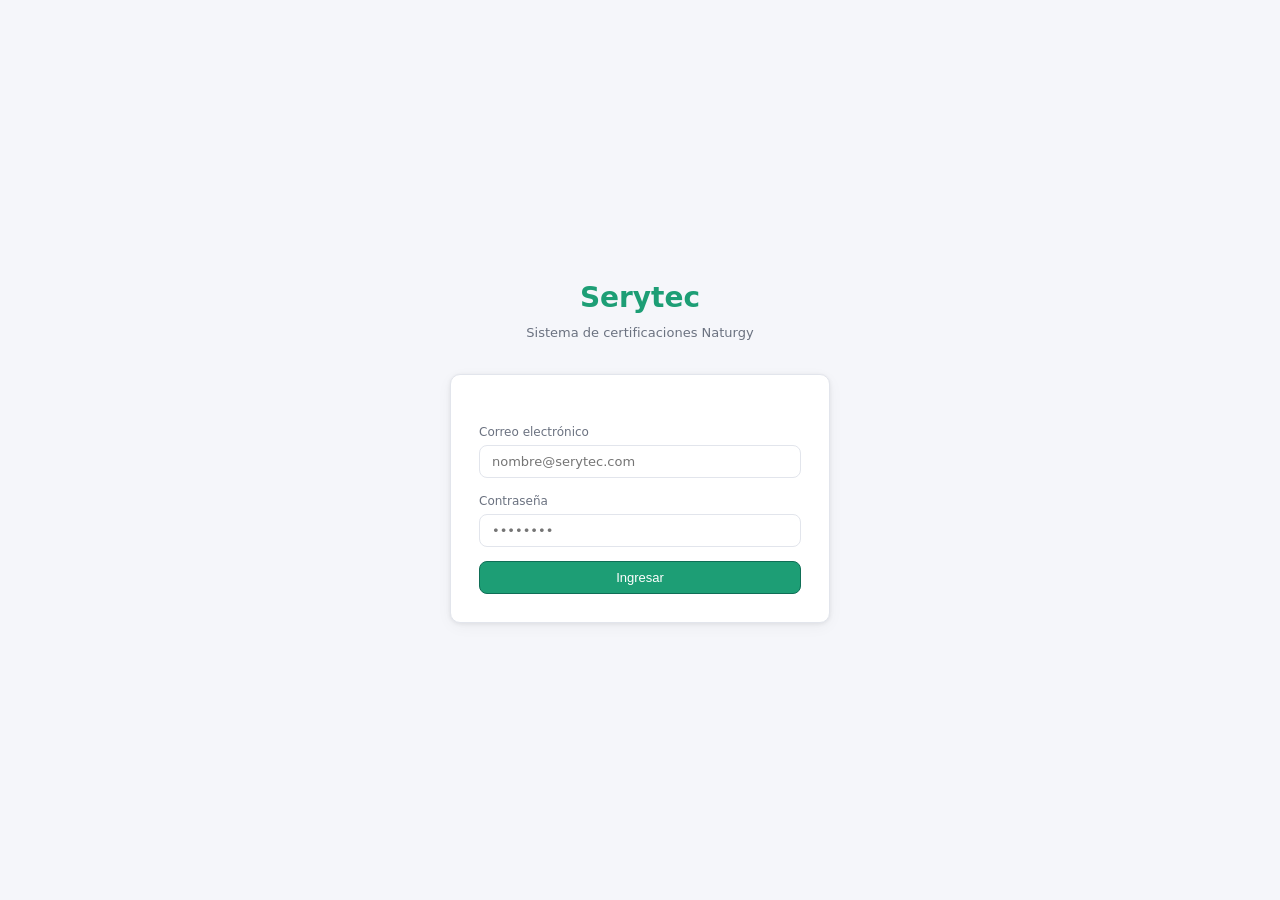
==== pages/admin.html @ fdceb890 "primer push, 1er prototipo de diseño para portal de certificaciones" ====
<!DOCTYPE html>
<html lang="es">
<head>
  <meta charset="UTF-8">
  <meta name="viewport" content="width=device-width, initial-scale=1.0">
  <title>Serytec — Administración</title>
  <link rel="stylesheet" href="../css/styles.css">
  <style>
    .modal-bg {
      display:none; position:fixed; inset:0;
      background:rgba(0,0,0,.4); z-index:200;
      align-items:center; justify-content:center;
    }
    .modal-bg.open { display:flex; }
    .modal {
      background:var(--blanco); border-radius:var(--radio);
      padding:1.5rem; width:100%; max-width:420px;
      box-shadow: 0 8px 32px rgba(0,0,0,.15);
    }
    .modal h2 { margin-bottom:1rem; }
    .modal-footer { display:flex; justify-content:flex-end; gap:8px; margin-top:1rem; }
  </style>
</head>
<body>
<div class="layout">
  <div id="sidebar-mount"></div>

  <main class="main-content">
    <div class="page-header">
      <div>
        <div class="page-title">Administración</div>
        <div class="page-sub">Usuarios, estadísticas y configuración del sistema</div>
      </div>
    </div>

    <!-- Estadísticas globales -->
    <div class="metrics-grid" id="metrics-admin" style="margin-bottom:1.5rem">
      <div class="metric"><div class="metric-label">Cargando...</div><div class="metric-val">—</div></div>
    </div>

    <!-- Tabla por contrato -->
    <div class="card" style="margin-bottom:1.5rem">
      <h2 style="margin-bottom:1rem">Total por contrato (histórico)</h2>
      <div class="tabla-wrap">
        <table>
          <thead><tr><th>Contrato</th><th>Líneas</th><th style="text-align:right">Monto total</th></tr></thead>
          <tbody id="body-contratos"></tbody>
        </table>
      </div>
    </div>

    <!-- Usuarios -->
    <div class="card">
      <div style="display:flex;justify-content:space-between;align-items:center;margin-bottom:1rem">
        <h2>Usuarios del sistema</h2>
        <button class="btn btn-primary btn-sm" onclick="abrirModalNuevo()">+ Nuevo usuario</button>
      </div>
      <div id="alerta-usuarios" style="margin-bottom:.5rem"></div>
      <div class="tabla-wrap">
        <table>
          <thead>
            <tr><th>Nombre</th><th>Email</th><th>Rol</th><th>Contratos</th><th>Estado</th><th></th></tr>
          </thead>
          <tbody id="body-usuarios">
            <tr><td colspan="6" style="text-align:center;color:var(--gris-texto)">Cargando...</td></tr>
          </tbody>
        </table>
      </div>
    </div>
  </main>
</div>

<!-- Modal nuevo / editar usuario -->
<div class="modal-bg" id="modal-bg">
  <div class="modal">
    <h2 id="modal-titulo">Nuevo usuario</h2>
    <input type="hidden" id="modal-id">

    <div class="form-group">
      <label>Nombre completo</label>
      <input type="text" id="m-nombre" placeholder="Juan Pérez">
    </div>
    <div class="form-group">
      <label>Email</label>
      <input type="email" id="m-email" placeholder="juan@serytec.com">
    </div>
    <div class="form-group">
      <label>Contraseña <span style="font-weight:400;color:var(--gris-texto)">(dejar vacío para no cambiar)</span></label>
      <input type="password" id="m-password" placeholder="••••••••">
    </div>
    <div class="form-group">
      <label>Rol</label>
      <select id="m-rol" onchange="toggleContratos()">
        <option value="jefe">Jefe de contrato</option>
        <option value="admin">Administrador</option>
      </select>
    </div>
    <div class="form-group" id="grupo-contratos">
      <label>Contratos asignados <span style="font-weight:400;color:var(--gris-texto)">(separados por coma, ej: K2,K6)</span></label>
      <input type="text" id="m-contratos" placeholder="K2,K6">
    </div>
    <div class="form-group">
      <label>Estado</label>
      <select id="m-activo">
        <option value="true">Activo</option>
        <option value="false">Inactivo</option>
      </select>
    </div>

    <div id="alerta-modal"></div>

    <div class="modal-footer">
      <button class="btn" onclick="cerrarModal()">Cancelar</button>
      <button class="btn btn-primary" id="btn-guardar" onclick="guardarUsuario()">Guardar</button>
    </div>
  </div>
</div>

<script src="../js/api.js"></script>
<script src="../js/sidebar.js"></script>
<script>
Auth.requireLogin();
Auth.requireAdmin();
renderSidebar("admin");

async function cargarDatos() {
  try {
    const [stats, usuarios] = await Promise.all([
      get("/admin/estadisticas"),
      get("/admin/usuarios"),
    ]);
    renderStats(stats);
    renderUsuarios(usuarios);
  } catch (err) {
    console.error(err);
  }
}

function renderStats(s) {
  document.getElementById("metrics-admin").innerHTML = `
    <div class="metric"><div class="metric-label">Total líneas en BD</div><div class="metric-val">${Number(s.total_filas).toLocaleString("es-AR")}</div></div>
    <div class="metric"><div class="metric-label">Monto total histórico</div><div class="metric-val verde">${formatMonto(s.total_monto)}</div></div>
    <div class="metric"><div class="metric-label">Contratos activos</div><div class="metric-val">${s.por_contrato.length}</div></div>
  `;
  document.getElementById("body-contratos").innerHTML = s.por_contrato.map(c => `
    <tr>
      <td><span class="badge badge-info">${c.codigo_k}</span></td>
      <td>${Number(c.lineas).toLocaleString("es-AR")}</td>
      <td style="text-align:right;font-weight:500">${formatMonto(c.monto)}</td>
    </tr>
  `).join("");
}

function renderUsuarios(lista) {
  document.getElementById("body-usuarios").innerHTML = lista.map(u => `
    <tr>
      <td>${u.nombre}</td>
      <td>${u.email}</td>
      <td><span class="badge ${u.rol === "admin" ? "badge-admin" : "badge-info"}">${u.rol}</span></td>
      <td>${u.contratos || "—"}</td>
      <td><span class="badge ${u.activo ? "badge-ok" : "badge-err"}">${u.activo ? "Activo" : "Inactivo"}</span></td>
      <td>
        <button class="btn btn-sm" onclick='abrirModalEditar(${JSON.stringify(u)})'>Editar</button>
      </td>
    </tr>
  `).join("");
}

function abrirModalNuevo() {
  document.getElementById("modal-titulo").textContent = "Nuevo usuario";
  document.getElementById("modal-id").value = "";
  document.getElementById("m-nombre").value = "";
  document.getElementById("m-email").value = "";
  document.getElementById("m-email").disabled = false;
  document.getElementById("m-password").value = "";
  document.getElementById("m-rol").value = "jefe";
  document.getElementById("m-contratos").value = "";
  document.getElementById("m-activo").value = "true";
  clearAlert(document.getElementById("alerta-modal"));
  toggleContratos();
  document.getElementById("modal-bg").classList.add("open");
}

function abrirModalEditar(u) {
  document.getElementById("modal-titulo").textContent = "Editar usuario";
  document.getElementById("modal-id").value = u.id;
  document.getElementById("m-nombre").value = u.nombre;
  document.getElementById("m-email").value = u.email;
  document.getElementById("m-email").disabled = true;
  document.getElementById("m-password").value = "";
  document.getElementById("m-rol").value = u.rol;
  document.getElementById("m-contratos").value = u.contratos || "";
  document.getElementById("m-activo").value = u.activo ? "true" : "false";
  clearAlert(document.getElementById("alerta-modal"));
  toggleContratos();
  document.getElementById("modal-bg").classList.add("open");
}

function cerrarModal() {
  document.getElementById("modal-bg").classList.remove("open");
}

function toggleContratos() {
  const esAdmin = document.getElementById("m-rol").value === "admin";
  document.getElementById("grupo-contratos").style.display = esAdmin ? "none" : "block";
}

async function guardarUsuario() {
  const id       = document.getElementById("modal-id").value;
  const nombre   = document.getElementById("m-nombre").value.trim();
  const email    = document.getElementById("m-email").value.trim();
  const password = document.getElementById("m-password").value;
  const rol      = document.getElementById("m-rol").value;
  const contratos= document.getElementById("m-contratos").value.trim() || null;
  const activo   = document.getElementById("m-activo").value === "true";
  const alertaM  = document.getElementById("alerta-modal");

  if (!nombre) { showAlert(alertaM, "El nombre es obligatorio"); return; }

  const btn = document.getElementById("btn-guardar");
  btn.disabled = true;

  try {
    if (id) {
      const body = { nombre, rol, contratos, activo };
      if (password) body.password = password;
      await patch(`/admin/usuarios/${id}`, body);
    } else {
      if (!email || !password) { showAlert(alertaM, "Email y contraseña son obligatorios"); btn.disabled = false; return; }
      await post("/admin/usuarios", { nombre, email, password, rol, contratos });
    }
    cerrarModal();
    showAlert(document.getElementById("alerta-usuarios"), "Usuario guardado correctamente", "ok");
    const lista = await get("/admin/usuarios");
    renderUsuarios(lista);
  } catch (err) {
    showAlert(alertaM, err.message);
  } finally {
    btn.disabled = false;
  }
}

// Cerrar modal al hacer clic fuera
document.getElementById("modal-bg").addEventListener("click", e => {
  if (e.target === document.getElementById("modal-bg")) cerrarModal();
});

cargarDatos();
</script>
</body>
</html>
---- css/styles.css ----
/* ================================================
   Serytec — Sistema de Certificaciones
   Estilos globales
================================================ */

:root {
  --verde:       #1D9E75;
  --verde-dark:  #0F6E56;
  --verde-light: #E8F7F2;
  --gris-bg:     #F5F6FA;
  --gris-borde:  #E2E5EC;
  --gris-texto:  #6B7280;
  --negro:       #1A1D23;
  --blanco:      #FFFFFF;
  --rojo:        #DC2626;
  --rojo-light:  #FEF2F2;
  --amarillo:    #D97706;
  --amarillo-light: #FFFBEB;
  --azul:        #2563EB;
  --azul-light:  #EFF6FF;
  --sombra:      0 1px 4px rgba(0,0,0,.08), 0 4px 16px rgba(0,0,0,.04);
  --radio:       10px;
  --font:        'Inter', system-ui, -apple-system, sans-serif;
}

* { box-sizing: border-box; margin: 0; padding: 0; }

body {
  font-family: var(--font);
  font-size: 14px;
  background: var(--gris-bg);
  color: var(--negro);
  line-height: 1.5;
}

a { color: var(--verde); text-decoration: none; }
a:hover { text-decoration: underline; }

/* ── Tipografía ── */
h1 { font-size: 22px; font-weight: 600; }
h2 { font-size: 17px; font-weight: 600; }
h3 { font-size: 14px; font-weight: 600; }

/* ── Botones ── */
.btn {
  display: inline-flex;
  align-items: center;
  gap: 6px;
  padding: 8px 16px;
  border-radius: 8px;
  font-size: 13px;
  font-weight: 500;
  cursor: pointer;
  border: 1px solid var(--gris-borde);
  background: var(--blanco);
  color: var(--negro);
  transition: background .15s, border-color .15s;
}
.btn:hover { background: var(--gris-bg); }

.btn-primary {
  background: var(--verde);
  color: var(--blanco);
  border-color: var(--verde-dark);
}
.btn-primary:hover { background: var(--verde-dark); }

.btn-danger {
  background: var(--blanco);
  color: var(--rojo);
  border-color: #FCA5A5;
}
.btn-danger:hover { background: var(--rojo-light); }

.btn-sm { padding: 5px 12px; font-size: 12px; }
.btn-full { width: 100%; justify-content: center; }
.btn:disabled { opacity: .5; cursor: not-allowed; }

/* ── Inputs ── */
input, select, textarea {
  width: 100%;
  padding: 8px 12px;
  border: 1px solid var(--gris-borde);
  border-radius: 8px;
  font-size: 13px;
  font-family: var(--font);
  background: var(--blanco);
  color: var(--negro);
  outline: none;
  transition: border-color .15s;
}
input:focus, select:focus, textarea:focus {
  border-color: var(--verde);
  box-shadow: 0 0 0 3px rgba(29,158,117,.1);
}
label {
  display: block;
  font-size: 12px;
  font-weight: 500;
  color: var(--gris-texto);
  margin-bottom: 4px;
}
.form-group { margin-bottom: 14px; }

/* ── Card ── */
.card {
  background: var(--blanco);
  border: 1px solid var(--gris-borde);
  border-radius: var(--radio);
  padding: 1.25rem;
  box-shadow: var(--sombra);
}

/* ── Badges ── */
.badge {
  display: inline-block;
  padding: 2px 8px;
  border-radius: 20px;
  font-size: 11px;
  font-weight: 500;
}
.badge-ok      { background: #D1FAE5; color: #065F46; }
.badge-warn    { background: var(--amarillo-light); color: var(--amarillo); }
.badge-err     { background: var(--rojo-light); color: var(--rojo); }
.badge-info    { background: var(--azul-light); color: var(--azul); }
.badge-admin   { background: #F3E8FF; color: #7C3AED; }

/* ── Tabla ── */
.tabla-wrap { overflow-x: auto; }
table { width: 100%; border-collapse: collapse; font-size: 13px; }
th {
  background: var(--gris-bg);
  color: var(--gris-texto);
  font-weight: 500;
  padding: 8px 12px;
  text-align: left;
  border-bottom: 1px solid var(--gris-borde);
  white-space: nowrap;
}
td {
  padding: 8px 12px;
  border-bottom: 1px solid var(--gris-borde);
  vertical-align: middle;
}
tr:last-child td { border-bottom: none; }
tr:hover td { background: var(--gris-bg); }
tr.fila-error td { background: var(--rojo-light); }
tr.fila-warn td { background: var(--amarillo-light); }

/* ── Métricas ── */
.metrics-grid {
  display: grid;
  grid-template-columns: repeat(auto-fit, minmax(160px, 1fr));
  gap: 12px;
  margin-bottom: 1.25rem;
}
.metric {
  background: var(--blanco);
  border: 1px solid var(--gris-borde);
  border-radius: var(--radio);
  padding: 1rem;
  box-shadow: var(--sombra);
}
.metric-label { font-size: 11px; color: var(--gris-texto); text-transform: uppercase; letter-spacing: .5px; margin-bottom: 6px; }
.metric-val   { font-size: 24px; font-weight: 600; }
.metric-val.verde  { color: var(--verde); }
.metric-val.rojo   { color: var(--rojo); }
.metric-val.amarillo { color: var(--amarillo); }

/* ── Step bar ── */
.step-bar {
  display: flex;
  border: 1px solid var(--gris-borde);
  border-radius: 8px;
  overflow: hidden;
  margin-bottom: 1.25rem;
}
.step {
  flex: 1;
  padding: 8px 10px;
  font-size: 12px;
  text-align: center;
  background: var(--gris-bg);
  color: var(--gris-texto);
  border-right: 1px solid var(--gris-borde);
}
.step:last-child { border-right: none; }
.step.active { background: var(--azul-light); color: var(--azul); font-weight: 500; }
.step.done   { background: var(--verde-light); color: var(--verde-dark); }

/* ── Drop zone ── */
.drop-zone {
  border: 2px dashed var(--gris-borde);
  border-radius: var(--radio);
  padding: 2.5rem 1rem;
  text-align: center;
  cursor: pointer;
  transition: border-color .2s, background .2s;
}
.drop-zone:hover, .drop-zone.drag-over {
  border-color: var(--verde);
  background: var(--verde-light);
}
.drop-icon { font-size: 32px; margin-bottom: 8px; }
.drop-title { font-size: 14px; font-weight: 500; margin-bottom: 4px; }
.drop-sub   { font-size: 12px; color: var(--gris-texto); }

/* ── Layout ── */
.layout { display: flex; min-height: 100vh; }

.sidebar {
  width: 220px;
  min-height: 100vh;
  background: var(--blanco);
  border-right: 1px solid var(--gris-borde);
  display: flex;
  flex-direction: column;
  position: fixed;
  top: 0; left: 0; bottom: 0;
  z-index: 100;
}
.sidebar-logo {
  padding: 1.25rem 1rem;
  font-size: 18px;
  font-weight: 700;
  color: var(--verde);
  border-bottom: 1px solid var(--gris-borde);
}
.sidebar-logo span { font-size: 11px; color: var(--gris-texto); font-weight: 400; display: block; }
.sidebar-nav { flex: 1; padding: .75rem 0; }
.nav-item {
  display: flex;
  align-items: center;
  gap: 10px;
  padding: .6rem 1rem;
  font-size: 13px;
  color: var(--gris-texto);
  cursor: pointer;
  border-left: 3px solid transparent;
  transition: background .15s, color .15s;
  text-decoration: none;
}
.nav-item:hover { background: var(--gris-bg); color: var(--negro); }
.nav-item.active { background: var(--verde-light); color: var(--verde-dark); border-left-color: var(--verde); font-weight: 500; }
.nav-item .icon { font-size: 16px; width: 20px; text-align: center; }
.sidebar-footer {
  padding: 1rem;
  border-top: 1px solid var(--gris-borde);
  font-size: 12px;
  color: var(--gris-texto);
}
.user-info { display: flex; align-items: center; gap: 8px; margin-bottom: 8px; }
.avatar {
  width: 32px; height: 32px;
  border-radius: 50%;
  background: var(--verde-light);
  color: var(--verde-dark);
  font-size: 12px; font-weight: 600;
  display: flex; align-items: center; justify-content: center;
}
.avatar.admin { background: #F3E8FF; color: #7C3AED; }

.main-content {
  margin-left: 220px;
  flex: 1;
  padding: 1.5rem;
  max-width: 1100px;
}

.page-header {
  display: flex;
  align-items: center;
  justify-content: space-between;
  margin-bottom: 1.5rem;
}
.page-title { font-size: 20px; font-weight: 600; }
.page-sub   { font-size: 13px; color: var(--gris-texto); margin-top: 2px; }

/* ── Alerts ── */
.alert {
  padding: .75rem 1rem;
  border-radius: 8px;
  font-size: 13px;
  margin-bottom: 1rem;
  display: flex;
  align-items: flex-start;
  gap: 8px;
}
.alert-err  { background: var(--rojo-light);     color: var(--rojo);     border: 1px solid #FCA5A5; }
.alert-ok   { background: var(--verde-light);    color: var(--verde-dark); border: 1px solid #6EE7B7; }
.alert-warn { background: var(--amarillo-light); color: var(--amarillo); border: 1px solid #FCD34D; }

/* ── Spinner ── */
.spinner {
  width: 20px; height: 20px;
  border: 2px solid var(--gris-borde);
  border-top-color: var(--verde);
  border-radius: 50%;
  animation: spin .7s linear infinite;
  display: inline-block;
}
@keyframes spin { to { transform: rotate(360deg); } }

/* ── Responsive ── */
@media (max-width: 768px) {
  .sidebar { display: none; }
  .main-content { margin-left: 0; padding: 1rem; }
  .metrics-grid { grid-template-columns: 1fr 1fr; }
}
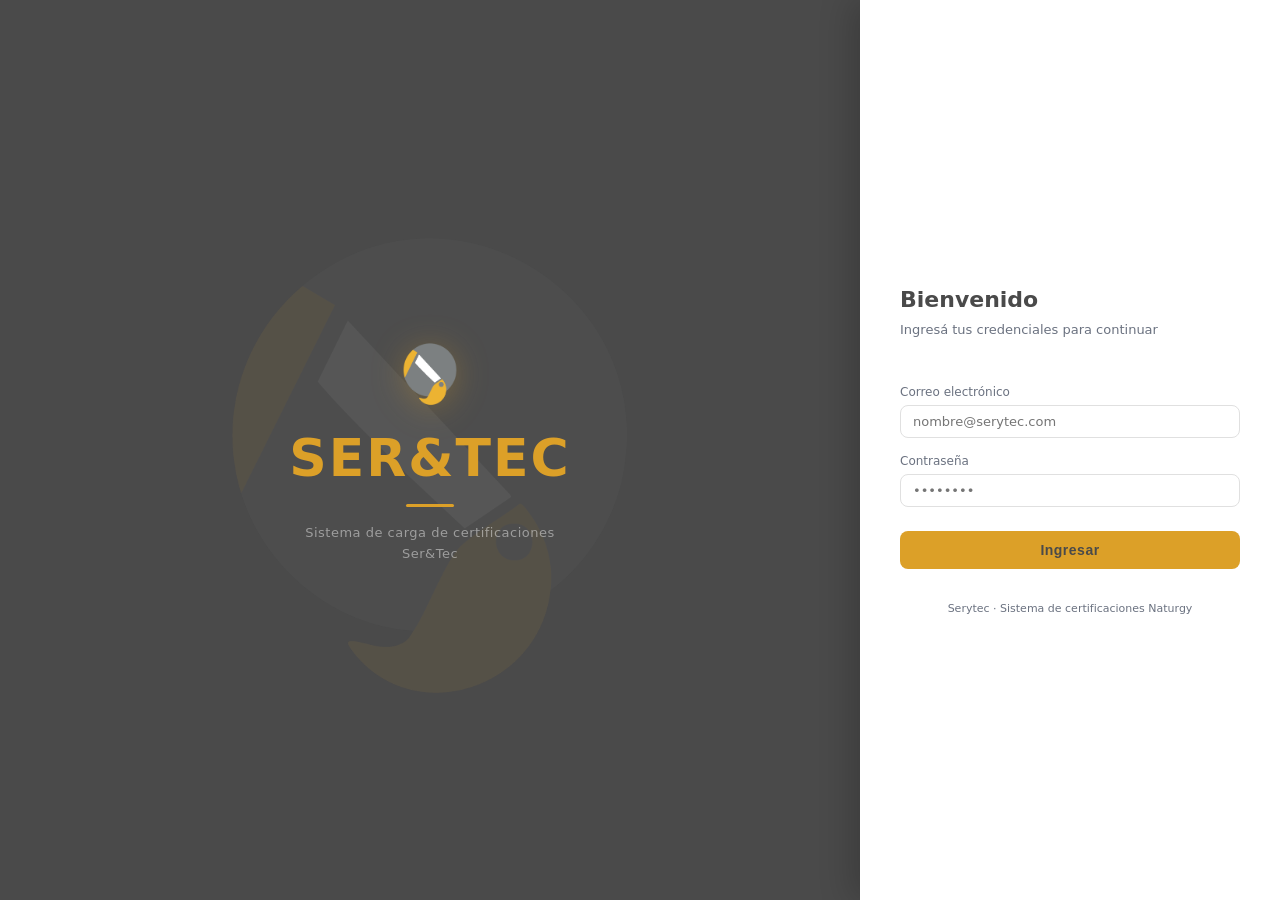
==== commit ac687583: "agrego opcion de crear el gerente" ====
--- a/pages/admin.html
+++ b/pages/admin.html
@@ -90,9 +90,10 @@
     </div>
     <div class="form-group">
       <label>Rol</label>
-      <select id="m-rol" onchange="toggleContratos()">
-        <option value="jefe">Jefe de contrato</option>
-        <option value="admin">Administrador</option>
+     <select id="m-rol" onchange="toggleContratos()">
+  <option value="jefe">Jefe de contrato</option>
+  <option value="gerente">Gerente</option>
+  <option value="admin">Administrador</option>
       </select>
     </div>
     <div class="form-group" id="grupo-contratos">
@@ -201,8 +202,9 @@
 }
 
 function toggleContratos() {
-  const esAdmin = document.getElementById("m-rol").value === "admin";
-  document.getElementById("grupo-contratos").style.display = esAdmin ? "none" : "block";
+  const rol = document.getElementById("m-rol").value;
+  document.getElementById("grupo-contratos").style.display = 
+    (rol === "admin" || rol === "gerente") ? "none" : "block";
 }
 
 async function guardarUsuario() {
--- a/css/styles.css
+++ b/css/styles.css
@@ -1,14 +1,20 @@
 /* ================================================
    Serytec — Sistema de Certificaciones
-   Estilos globales
+   Paleta basada en logo: gris #787878 + dorado #DCA028
 ================================================ */
 
 :root {
-  --verde:       #1D9E75;
-  --verde-dark:  #0F6E56;
-  --verde-light: #E8F7F2;
-  --gris-bg:     #F5F6FA;
-  --gris-borde:  #E2E5EC;
+  /* ── Colores principales del logo ── */
+  --primario:       #DCA028;   /* dorado */
+  --primario-dark:  #B8841F;   /* dorado oscuro */
+  --primario-light: #FDF3DC;   /* dorado muy claro */
+  --secundario:     #4A4A4A;   /* gris oscuro */
+  --secundario-med: #787878;   /* gris medio (del logo) */
+  --secundario-light:#F0F0F0;  /* gris claro */
+
+  /* ── Colores de sistema ── */
+  --gris-bg:     #F5F5F5;
+  --gris-borde:  #E0E0E0;
   --gris-texto:  #6B7280;
   --negro:       #1A1D23;
   --blanco:      #FFFFFF;
@@ -18,9 +24,15 @@
   --amarillo-light: #FFFBEB;
   --azul:        #2563EB;
   --azul-light:  #EFF6FF;
-  --sombra:      0 1px 4px rgba(0,0,0,.08), 0 4px 16px rgba(0,0,0,.04);
-  --radio:       10px;
-  --font:        'Inter', system-ui, -apple-system, sans-serif;
+
+  /* ── Aliases para compatibilidad ── */
+  --verde:        var(--primario);
+  --verde-dark:   var(--primario-dark);
+  --verde-light:  var(--primario-light);
+
+  --sombra: 0 1px 4px rgba(0,0,0,.08), 0 4px 16px rgba(0,0,0,.04);
+  --radio:  10px;
+  --font:   'Inter', system-ui, -apple-system, sans-serif;
 }
 
 * { box-sizing: border-box; margin: 0; padding: 0; }
@@ -33,7 +45,7 @@
   line-height: 1.5;
 }
 
-a { color: var(--verde); text-decoration: none; }
+a { color: var(--primario); text-decoration: none; }
 a:hover { text-decoration: underline; }
 
 /* ── Tipografía ── */
@@ -59,11 +71,11 @@
 .btn:hover { background: var(--gris-bg); }
 
 .btn-primary {
-  background: var(--verde);
+  background: var(--primario);
   color: var(--blanco);
-  border-color: var(--verde-dark);
-}
-.btn-primary:hover { background: var(--verde-dark); }
+  border-color: var(--primario-dark);
+}
+.btn-primary:hover { background: var(--primario-dark); }
 
 .btn-danger {
   background: var(--blanco);
@@ -90,8 +102,8 @@
   transition: border-color .15s;
 }
 input:focus, select:focus, textarea:focus {
-  border-color: var(--verde);
-  box-shadow: 0 0 0 3px rgba(29,158,117,.1);
+  border-color: var(--primario);
+  box-shadow: 0 0 0 3px rgba(220,160,40,.15);
 }
 label {
   display: block;
@@ -119,11 +131,11 @@
   font-size: 11px;
   font-weight: 500;
 }
-.badge-ok      { background: #D1FAE5; color: #065F46; }
-.badge-warn    { background: var(--amarillo-light); color: var(--amarillo); }
-.badge-err     { background: var(--rojo-light); color: var(--rojo); }
-.badge-info    { background: var(--azul-light); color: var(--azul); }
-.badge-admin   { background: #F3E8FF; color: #7C3AED; }
+.badge-ok    { background: #D1FAE5; color: #065F46; }
+.badge-warn  { background: var(--amarillo-light); color: var(--amarillo); }
+.badge-err   { background: var(--rojo-light); color: var(--rojo); }
+.badge-info  { background: var(--primario-light); color: var(--primario-dark); }
+.badge-admin { background: #F3E8FF; color: #7C3AED; }
 
 /* ── Tabla ── */
 .tabla-wrap { overflow-x: auto; }
@@ -145,7 +157,6 @@
 tr:last-child td { border-bottom: none; }
 tr:hover td { background: var(--gris-bg); }
 tr.fila-error td { background: var(--rojo-light); }
-tr.fila-warn td { background: var(--amarillo-light); }
 
 /* ── Métricas ── */
 .metrics-grid {
@@ -160,11 +171,12 @@
   border-radius: var(--radio);
   padding: 1rem;
   box-shadow: var(--sombra);
+  border-left: 3px solid var(--primario);
 }
 .metric-label { font-size: 11px; color: var(--gris-texto); text-transform: uppercase; letter-spacing: .5px; margin-bottom: 6px; }
 .metric-val   { font-size: 24px; font-weight: 600; }
-.metric-val.verde  { color: var(--verde); }
-.metric-val.rojo   { color: var(--rojo); }
+.metric-val.verde    { color: var(--primario); }
+.metric-val.rojo     { color: var(--rojo); }
 .metric-val.amarillo { color: var(--amarillo); }
 
 /* ── Step bar ── */
@@ -185,8 +197,8 @@
   border-right: 1px solid var(--gris-borde);
 }
 .step:last-child { border-right: none; }
-.step.active { background: var(--azul-light); color: var(--azul); font-weight: 500; }
-.step.done   { background: var(--verde-light); color: var(--verde-dark); }
+.step.active { background: var(--primario-light); color: var(--primario-dark); font-weight: 500; }
+.step.done   { background: #D1FAE5; color: #065F46; }
 
 /* ── Drop zone ── */
 .drop-zone {
@@ -198,10 +210,10 @@
   transition: border-color .2s, background .2s;
 }
 .drop-zone:hover, .drop-zone.drag-over {
-  border-color: var(--verde);
-  background: var(--verde-light);
-}
-.drop-icon { font-size: 32px; margin-bottom: 8px; }
+  border-color: var(--primario);
+  background: var(--primario-light);
+}
+.drop-icon  { font-size: 32px; margin-bottom: 8px; }
 .drop-title { font-size: 14px; font-weight: 500; margin-bottom: 4px; }
 .drop-sub   { font-size: 12px; color: var(--gris-texto); }
 
@@ -211,60 +223,98 @@
 .sidebar {
   width: 220px;
   min-height: 100vh;
-  background: var(--blanco);
-  border-right: 1px solid var(--gris-borde);
+  background: var(--secundario);
+  border-right: none;
   display: flex;
   flex-direction: column;
   position: fixed;
   top: 0; left: 0; bottom: 0;
   z-index: 100;
 }
+
 .sidebar-logo {
   padding: 1.25rem 1rem;
-  font-size: 18px;
+  border-bottom: 1px solid rgba(255,255,255,.1);
+  display: flex;
+  align-items: center;
+  gap: 10px;
+}
+.sidebar-logo img {
+  width: 36px;
+  height: 36px;
+  object-fit: contain;
+}
+.sidebar-logo-text {
+  font-size: 16px;
   font-weight: 700;
-  color: var(--verde);
-  border-bottom: 1px solid var(--gris-borde);
-}
-.sidebar-logo span { font-size: 11px; color: var(--gris-texto); font-weight: 400; display: block; }
+  color: var(--primario);
+  line-height: 1.2;
+}
+.sidebar-logo-text span {
+  font-size: 10px;
+  color: rgba(255,255,255,.5);
+  font-weight: 400;
+  display: block;
+}
+
 .sidebar-nav { flex: 1; padding: .75rem 0; }
+
 .nav-item {
   display: flex;
   align-items: center;
   gap: 10px;
   padding: .6rem 1rem;
   font-size: 13px;
-  color: var(--gris-texto);
+  color: rgba(255,255,255,.65);
   cursor: pointer;
   border-left: 3px solid transparent;
   transition: background .15s, color .15s;
   text-decoration: none;
 }
-.nav-item:hover { background: var(--gris-bg); color: var(--negro); }
-.nav-item.active { background: var(--verde-light); color: var(--verde-dark); border-left-color: var(--verde); font-weight: 500; }
+.nav-item:hover { background: rgba(255,255,255,.08); color: var(--blanco); }
+.nav-item.active {
+  background: rgba(220,160,40,.15);
+  color: var(--primario);
+  border-left-color: var(--primario);
+  font-weight: 500;
+}
 .nav-item .icon { font-size: 16px; width: 20px; text-align: center; }
+
 .sidebar-footer {
   padding: 1rem;
-  border-top: 1px solid var(--gris-borde);
+  border-top: 1px solid rgba(255,255,255,.1);
   font-size: 12px;
-  color: var(--gris-texto);
 }
 .user-info { display: flex; align-items: center; gap: 8px; margin-bottom: 8px; }
 .avatar {
   width: 32px; height: 32px;
   border-radius: 50%;
-  background: var(--verde-light);
-  color: var(--verde-dark);
+  background: rgba(220,160,40,.2);
+  color: var(--primario);
   font-size: 12px; font-weight: 600;
   display: flex; align-items: center; justify-content: center;
-}
-.avatar.admin { background: #F3E8FF; color: #7C3AED; }
+  flex-shrink: 0;
+}
+.avatar.admin { background: rgba(124,58,237,.2); color: #A78BFA; }
+.user-name  { font-weight: 500; color: var(--blanco); font-size: 13px; }
+.user-role  { font-size: 11px; color: rgba(255,255,255,.45); }
+.sidebar-footer .btn {
+  background: rgba(255,255,255,.08);
+  color: rgba(255,255,255,.65);
+  border-color: rgba(255,255,255,.15);
+  width: 100%;
+  justify-content: center;
+}
+.sidebar-footer .btn:hover {
+  background: rgba(255,255,255,.15);
+  color: var(--blanco);
+}
 
 .main-content {
   margin-left: 220px;
   flex: 1;
   padding: 1.5rem;
-  max-width: 1100px;
+  max-width: 1200px;
 }
 
 .page-header {
@@ -287,14 +337,14 @@
   gap: 8px;
 }
 .alert-err  { background: var(--rojo-light);     color: var(--rojo);     border: 1px solid #FCA5A5; }
-.alert-ok   { background: var(--verde-light);    color: var(--verde-dark); border: 1px solid #6EE7B7; }
+.alert-ok   { background: var(--primario-light);  color: var(--primario-dark); border: 1px solid #FCD34D; }
 .alert-warn { background: var(--amarillo-light); color: var(--amarillo); border: 1px solid #FCD34D; }
 
 /* ── Spinner ── */
 .spinner {
   width: 20px; height: 20px;
   border: 2px solid var(--gris-borde);
-  border-top-color: var(--verde);
+  border-top-color: var(--primario);
   border-radius: 50%;
   animation: spin .7s linear infinite;
   display: inline-block;
@@ -306,4 +356,4 @@
   .sidebar { display: none; }
   .main-content { margin-left: 0; padding: 1rem; }
   .metrics-grid { grid-template-columns: 1fr 1fr; }
-}
+}
